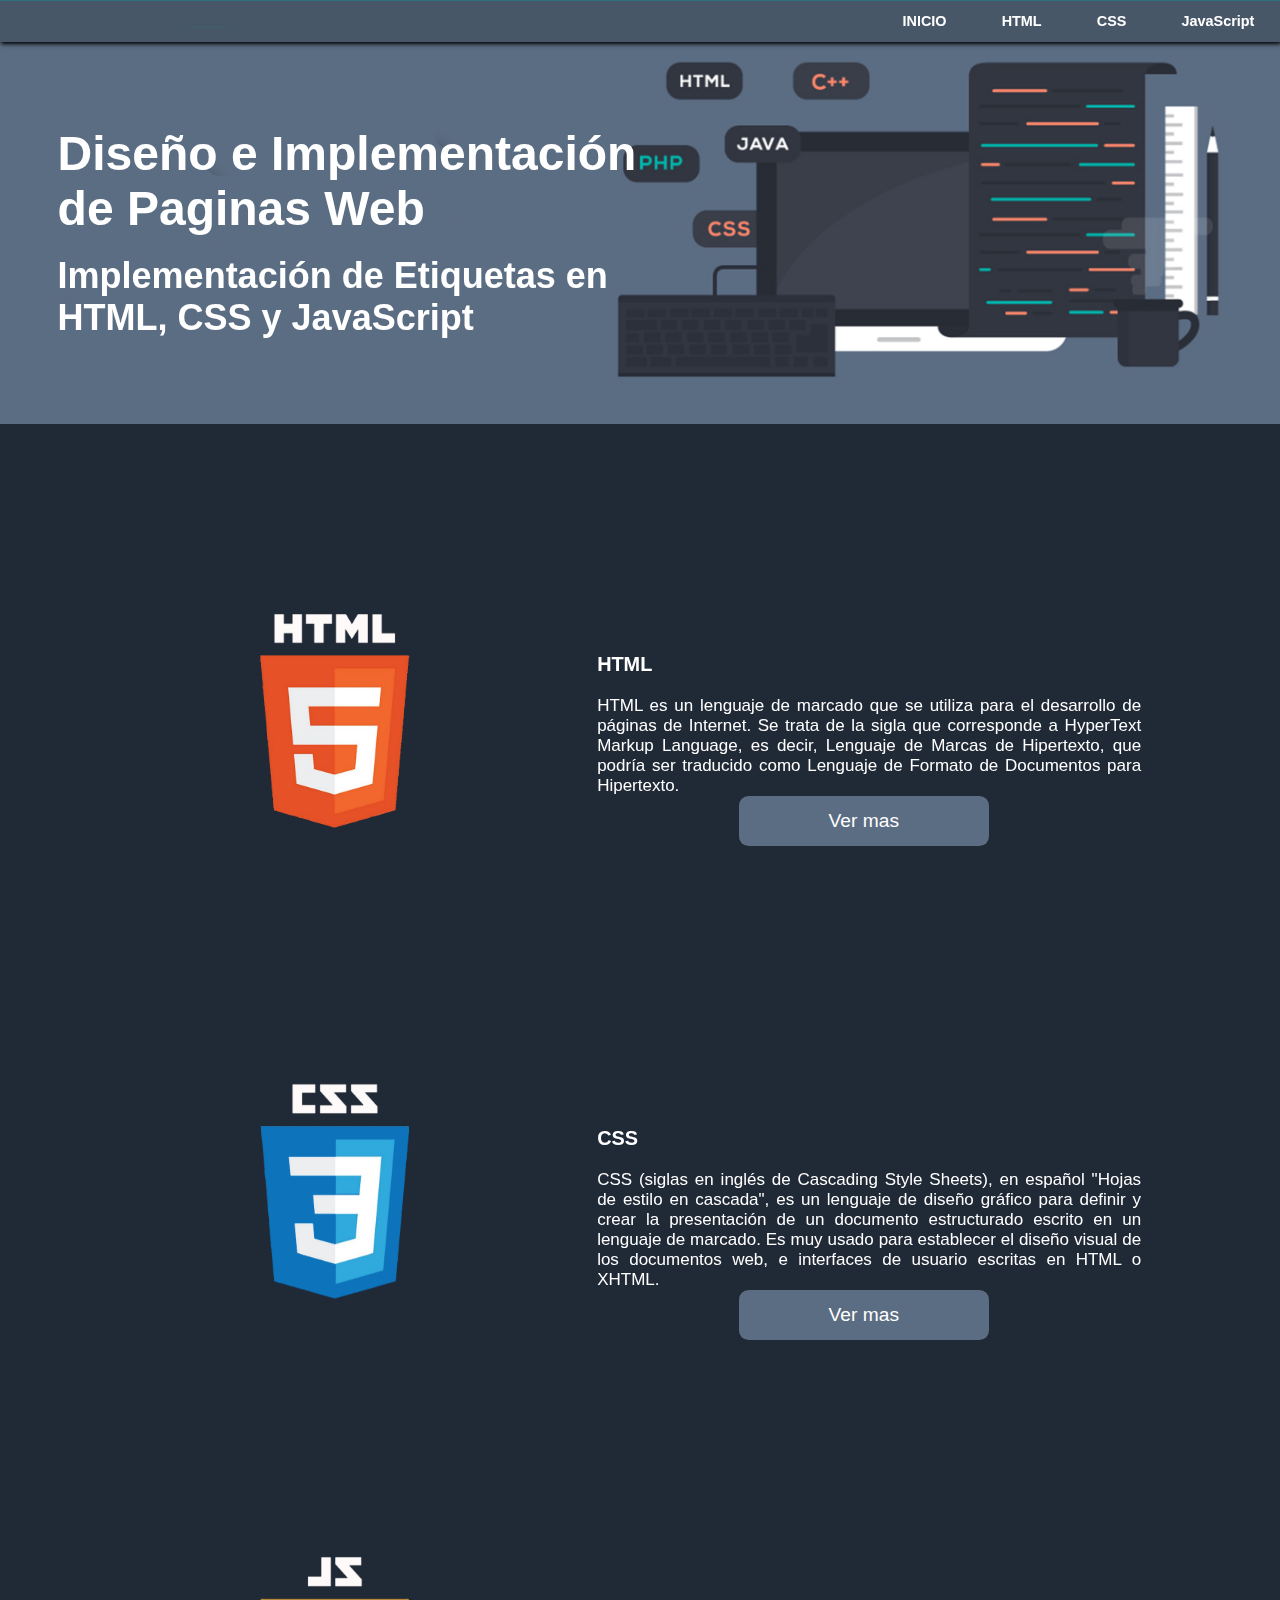
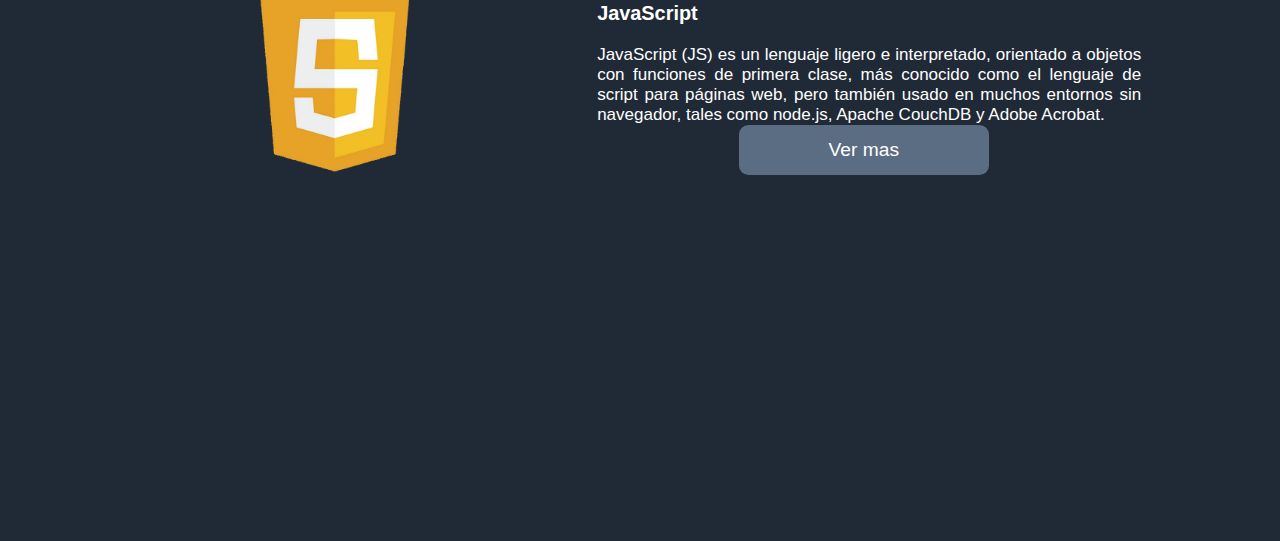
==== index.html @ 3b646d5f "Despliegue de mi sitio" ====
<!DOCTYPE html>
<html lang="en">
<head>
    <meta charset="UTF-8">
    <meta name="viewport" content="width=device-width, initial-scale=1.0">
    <meta http-equiv="X-UA-Compatible" content="ie=edge">
    <title>Diseño e Implementación de Sitios Web</title>
    <link rel="stylesheet" type="text/css" href="css/style.css">
</head>
<body>
    <header>
        
        <div class="header_container">

            <img src="img/header.png" width="100%">
            
            <nav class="nav">

                
                <ul class="menu-bar">
                        
                        <a href="index.html"><li>INICIO</li></a>
                        <a href="html.html"><li>HTML</li></a>
                        <a href="css.html"><li>CSS</li></a>
                        <a href="js.html"><li>JavaScript</li></a>
                </ul>      
                <div class="searching" id="search">
                    <table class="search-table" id="searchTable">
                        <thead>
                            <tr>
                                <td></td>
                            </tr>
                        </thead>

                        <tbody>
                            <tr>
                                <td></td>
                            </tr>
                        </tbody>

                    </table>
                </div>              
            </nav>           

            <div class="text_container">
                <div class="text_in"><h1>Diseño e Implementación de Paginas Web</h1></div>
                <div class="text_in"><h2>Implementación de Etiquetas en HTML, CSS y JavaScript</h2></div>              
            </div>          
            
        </div>
        
        
    </header>    

    <section>
        <div class="cont" id="html">
            <div class="img-container">
                <img src="img/img_html.png" alt="HTML Image" class="img">
            </div>

            <div class="section-text">
                <h3 id="HTML">HTML</h3> <br>
                <p>
                    HTML es un lenguaje de marcado que se utiliza para el desarrollo de páginas de Internet. 
                    Se trata de la sigla que corresponde a HyperText Markup Language, es decir, Lenguaje de Marcas de Hipertexto, 
                    que podría ser traducido como Lenguaje de Formato de Documentos para Hipertexto.
                </p>
            </div>

            <a href="html.html"><div class="boton">
                <center>Ver mas</center>                
            </div></a>
        </div> 

        <div class="cont" id="css">
            <div class="img-container">
                <img src="img/img_css.png" alt="HTML Image" class="img">
            </div>

            <div class="section-text">
                <h3 id="CSS">CSS</h3><br>
                <p>
                        CSS (siglas en inglés de Cascading Style Sheets), en español "Hojas de estilo en cascada", es un lenguaje de diseño 
                        gráfico para definir y crear la presentación de un documento estructurado escrito en un lenguaje de marcado.
                        Es muy usado para establecer el diseño visual de los documentos web, e interfaces de usuario escritas en HTML o XHTML.
                </p>
            </div>
            
            <a href="css.html"><div class="boton">
                <center>Ver mas</center>
            </div></a>

        </div>
        <div class="cont" id="js">
            <div class="img-container">
                <img src="img/img_js.png" alt="JavaScript Image" class="img" >
            </div>
    
            <div class="section-text">
                <h3 id="JS">JavaScript</h3><br>
                <p>
                        JavaScript (JS) es un lenguaje ligero e interpretado, orientado a objetos con funciones de primera clase,
                         más conocido como el lenguaje de script para páginas web, pero también usado en muchos entornos sin navegador, 
                         tales como node.js, Apache CouchDB y Adobe Acrobat.
                </p>
            </div>

            <a href="js.html"><div class="boton">
                <center>Ver mas</center>
            </div></a>

    </div>

        <!--<a href="https://www.freepik.es/fotos-vectores-gratis/banner">Vector de Banner creado por newelement - www.freepik.es</a>-->
    </section>

    <footer>
        
    </footer>
    <script src="js/jQuery.js"></script>
    <script src="js/jquery.dataTables.min.js"></script>    
</body>
</html>
---- css/style.css ----
*{
    margin: 0%;
    padding: 0%;   
}



header{
    margin: 0%;
    margin-bottom: 7%;
}

.header_container{
    position: relative;
    display: inline-block;
    text-align: center;
    width: 100%;
    max-width: 5400px;    
    height:100%;
    max-height: 3060px;
   
}

.text_container{
    position: absolute;
    top: 10%;
    left:3%;
    color: white;
    text-align: left;
    font-size: 150%;   
    font-family: Arial, Helvetica, sans-serif; 
    width: 50%;
    max-width:  5400px;;
    margin-top: 5%;
}

.text_in{
    margin: 3%;
}

.text_in_html{
  margin-left: 85%;
  margin-top:21%;
}

.text_in_css{
    margin-left: 85%;
    margin-top:11%;
  }

.text_in_js{
    margin-left: 85%;
    margin-top:11%;
  }

.nav{
    position: fixed;
    top: 0%;
    right:0%;
    width: 100%;    
}

.nav .menu-bar{
    width: 100%;
    text-align: right;
    box-shadow: 1px 2px 4px black;
    background: rgba(2, 2,2, 0.2)
}
.menu-bar li{
    list-style: none;
    display: inline-block;
    padding: 1%;
    margin: 0% 1%;
    font-size: 90%;
    font-family: sans-serif;
    cursor: pointer;
    font-weight: bold;
    
    
}

.menu-bar li:hover{
    background: #A3B7CF;
    color:white; 
    }

    .nav .menu-bar-html{
        width: 100%;
        text-align: right;
        box-shadow: 1px 2px 4px black;
        background: rgba(2, 2,2, 0.2)
    }
    .menu-bar-html li{
        list-style: none;
        display: inline-block;
        padding: 1%;
        margin: 0% 1%;
        font-size: 90%;
        font-family: sans-serif;
        cursor: pointer;
        font-weight: bold;       
    }
    
    .menu-bar-html li:hover{
        background: #DBC816;
        color:white; 
        }

        .nav .menu-bar-css{
            width: 100%;
            text-align: right;
            box-shadow: 1px 2px 4px black;
            background: rgba(2, 2,2, 0.2)
        }
        .menu-bar-css li{
            list-style: none;
            display: inline-block;
            padding: 1%;
            margin: 0% 1%;
            font-size: 90%;
            font-family: sans-serif;
            cursor: pointer;
            font-weight: bold;       
        }
        
        .menu-bar-css li:hover{
            background: #804000;
            color:white; 
            }

            .nav .menu-bar-js{
                width: 100%;
                text-align: right;
                box-shadow: 1px 2px 4px white;
                background: rgba(2, 2,2, 0.2)
            }
            .menu-bar-js li{
                list-style: none;
                display: inline-block;
                padding: 1%;
                margin: 0% 1%;
                font-size: 90%;
                font-family: sans-serif;
                cursor: pointer;
                font-weight: bold;       
            }
            
            .menu-bar-js li:hover{
                background: #e41d44;
                color:white; 
                }
a:link
{
    text-decoration:none;
    color: white;
    } 

a:visited{
    color:white;
}

.search{
    width: 90%;
    max-width: 1000px;
    margin:auto;
    position: absolute;
    top: 21%;
    left: -60%;
}

input[type="search"]{
    padding: 0.5%;    
    border: none;
    border-radius: .5em;
}
section{
    width: 100%;
    max-width: 6000px;
    height: 100%;
    max-height: 6000px;
    padding: 0%;
}
.cont{
    margin-top: 30px;
    margin-right: 5%;
    margin-bottom: 27%;
    height: 300%;
   max-height: 3060px;
    padding: 5%;
}


.img{
    width: 120%;
    height: 120%;
    float: left;    
    margin: 1%;
    
}

.img-container{
    position: relative;
    margin: 1px;
    height: 100%;
    width: 39%;

    
}
.section-text{
    position: relative;
    float:right;
    margin: 0px;
    padding-right: 1%;
    padding-left:1%;
  /*aqui le podes reducir para que quede hasta arriba o más abajo*/  margin-top: 70px;
    height: 100%;
    width: 50%;
   /*quitale esto, es solo para que veas donde se separan box-shadow: 0px 0px 4px white;*/
    text-align: justify;
    color: white;
    font-family: 'Lucida Sans', 'Lucida Sans Regular', 'Lucida Grande', 'Lucida Sans Unicode', Geneva, Verdana, sans-serif;    
    font-size: 17px;
    

}

.boton{
    width: 250px;
    height: 50px;
    background: #5b6d83;
    float: right;
    margin-bottom: 5%;
    margin-right: 15%;
    border-radius: .5em;
    cursor: pointer;
    transition: background-color 0.7s;
}

.boton:hover{
    background-color: #A3B7CF;    
}

 a .boton {
    
    text-align: center;
    font-size: 1.2em;
    font-family: Arial, Helvetica, sans-serif; 
    line-height:50px;
    
}

.p1{
    color: white;
    text-align: justify;
    margin-top:-5%;
    margin-left: 20%;
    font-family: 'Lucida Sans', 'Lucida Sans Regular', 'Lucida Grande', 'Lucida Sans Unicode', Geneva, Verdana, sans-serif; ;
    padding: 5%;
    line-height : 155%;

}

.p2{
    color: white;
    text-align: justify;    
    margin-left: 3%;
    margin-right: 45%;
    margin-top: 12%;
    font-family: 'Lucida Sans', 'Lucida Sans Regular', 'Lucida Grande', 'Lucida Sans Unicode', Geneva, Verdana, sans-serif; 
    padding: 5%;
    line-height : 155%;

}
.p3{
    color: white;
    text-align: justify;
    margin-top: 5%;
    margin-left: 45%;
    font-family: 'Lucida Sans', 'Lucida Sans Regular', 'Lucida Grande', 'Lucida Sans Unicode', Geneva, Verdana, sans-serif; 
    padding: 10%;
    line-height : 155%;
}

.h2{
    color:white;
    margin-top: 12%;
    font-family: 'Lucida Sans', 'Lucida Sans Regular', 'Lucida Grande', 'Lucida Sans Unicode', Geneva, Verdana, sans-serif;
}

.img2_css {
    float:right;
    margin-top: -20%;
    margin-right: 10%;
    border-radius: .5em;
}

.slider{
    width: 100%;
    height: 780px;
    position: relative;
    margin-top:5%;
}

.botons{
    font-size:30px;
    width: 40px;
    height: 40px;
    line-height: 40px;
    border-radius: 50%;
    background-color: rgba(0, 0, 0, .7);
    text-align: center;
    font-weight: bold;
    position:absolute;
    color: #fff;
    box-shadow: 0 0 10px rgba(255, 255, 255, .6);
    -webkit-transition: all .3s ease;
    -o-transition: all .3s ease;
    transition: all .3s ease;;
}

.botons:hover{
    cursor: pointer;
    transform: scale(1.2,1.2);
}

.back{
    left:2%;
    top: calc(50% - 70px);
}

.front{
    right:2%;
    top: calc(50% - 70px);
}


body{
  background:   #202936;
}

footer{
    width: 100%;
    height: 200px;
}
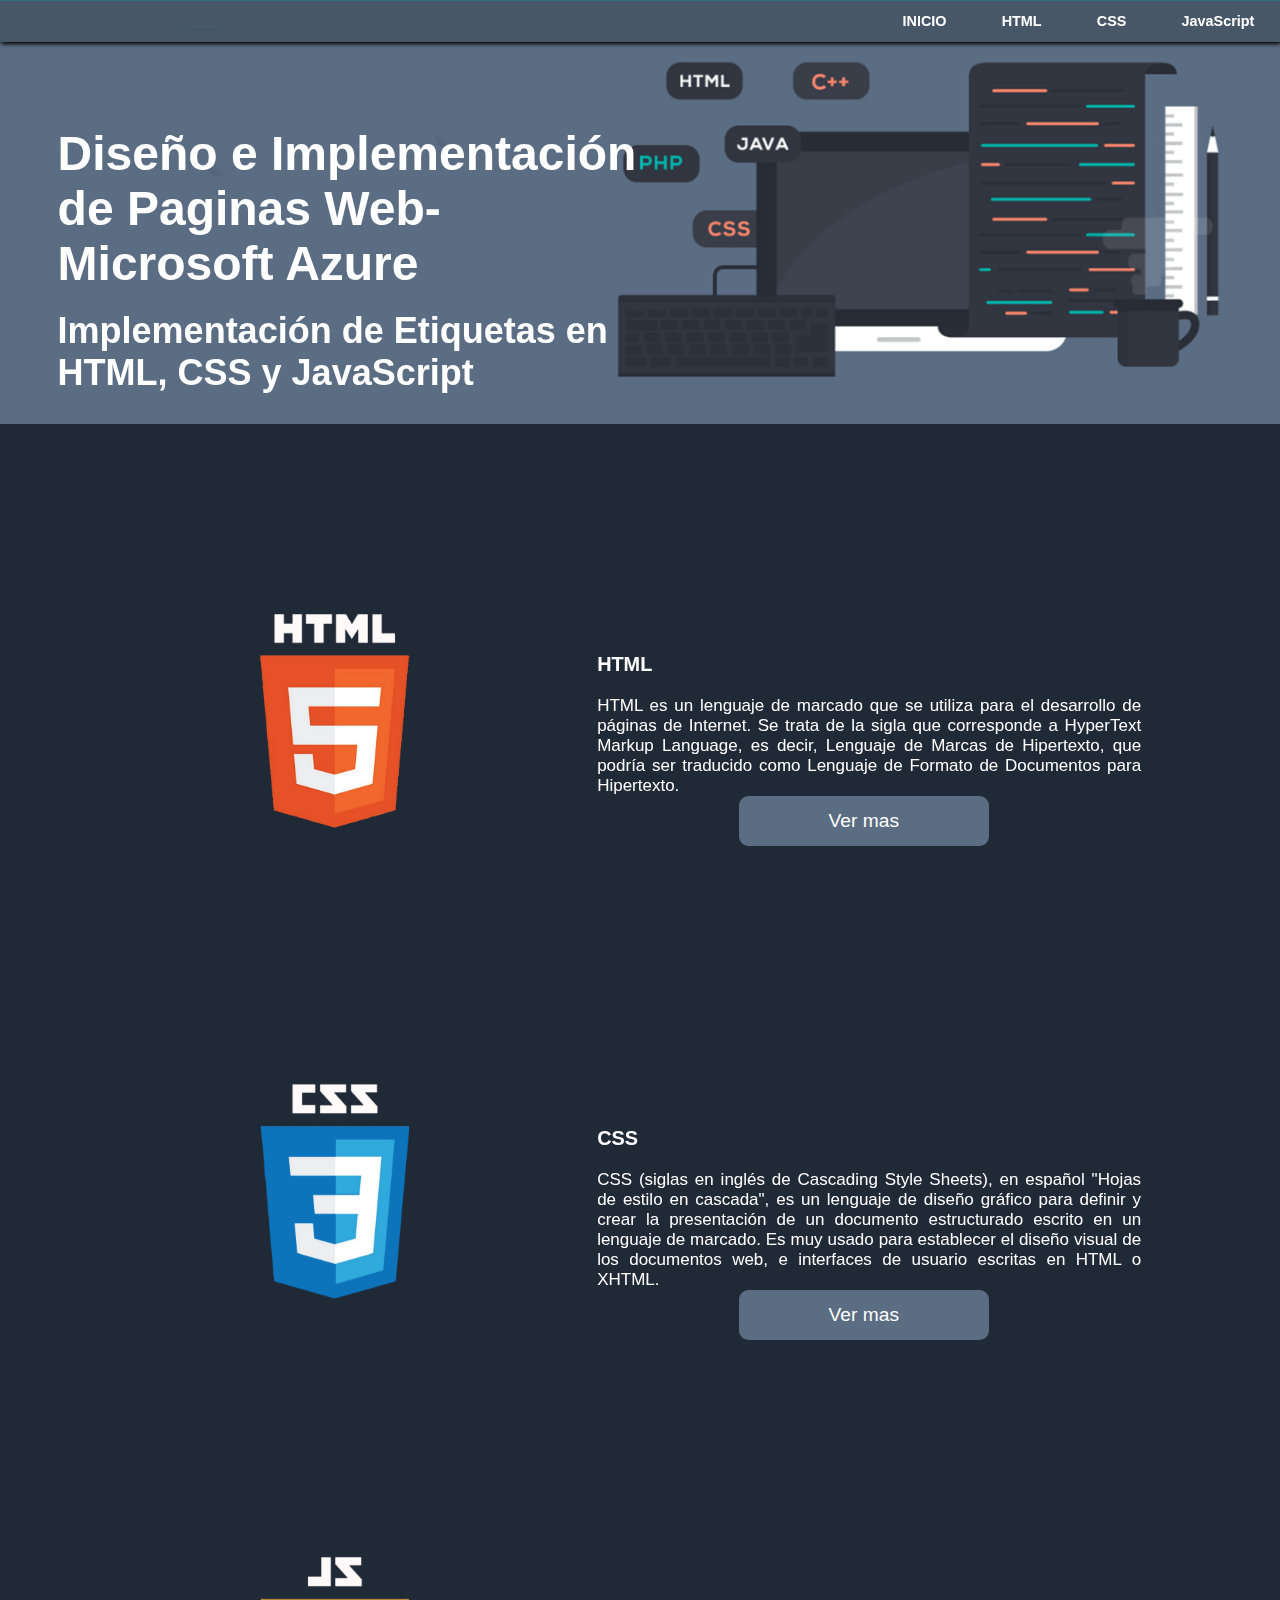
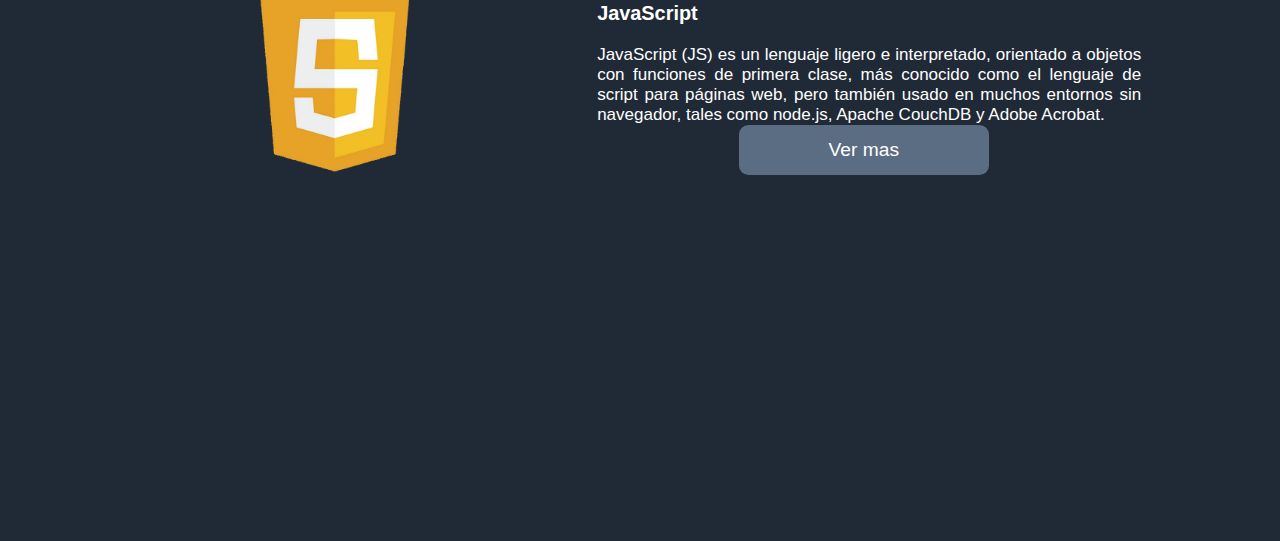
==== commit 9c4fe048: "Cambio del body" ====
--- a/index.html
+++ b/index.html
@@ -43,7 +43,7 @@
             </nav>           
 
             <div class="text_container">
-                <div class="text_in"><h1>Diseño e Implementación de Paginas Web</h1></div>
+                <div class="text_in"><h1>Diseño e Implementación de Paginas Web- Microsoft Azure</h1></div>
                 <div class="text_in"><h2>Implementación de Etiquetas en HTML, CSS y JavaScript</h2></div>              
             </div>          
             
